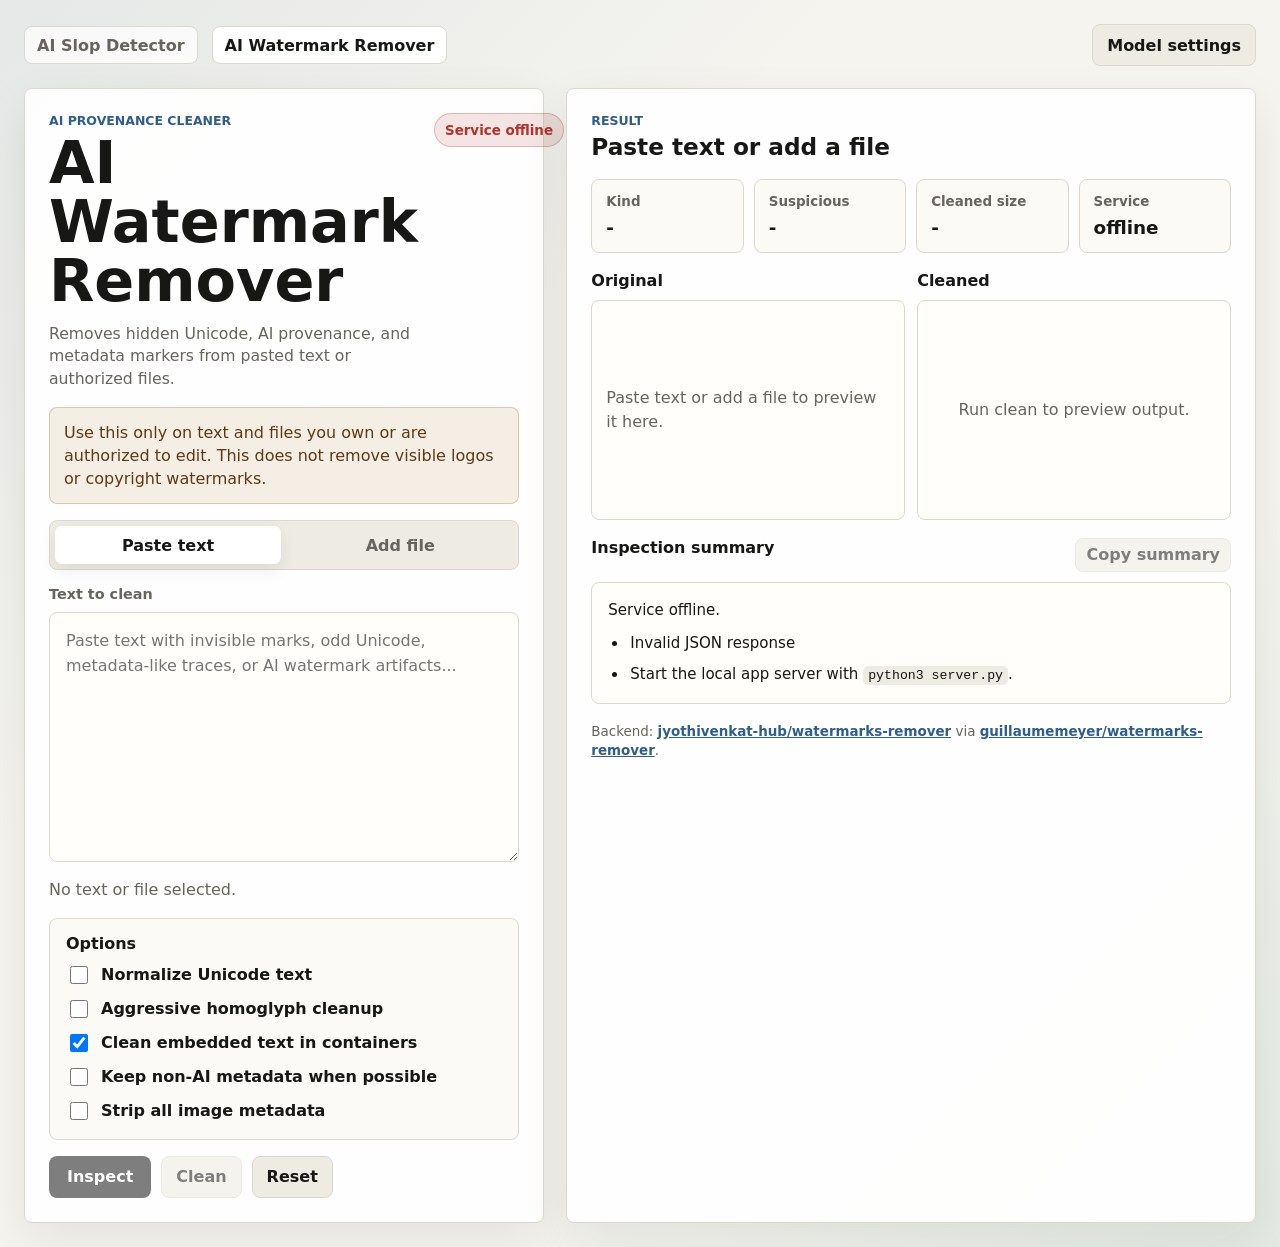
==== watermark.html @ 8d04dff4 "Initial commit: AI slop detector and watermark remover frontend Local, no-key tools for auditing pro" ====
<!doctype html>
<html lang="en">
  <head>
    <meta charset="utf-8" />
    <meta name="viewport" content="width=device-width, initial-scale=1" />
    <title>AI Watermark Remover</title>
    <link rel="stylesheet" href="styles.css" />
  </head>
  <body>
    <main class="page-shell">
      <nav class="top-nav" aria-label="Tool navigation">
        <div class="nav-links">
          <a href="index.html">AI Slop Detector</a>
          <a class="active" href="watermark.html">AI Watermark Remover</a>
        </div>
        <button class="ghost-button nav-settings-button" type="button" data-model-settings-open>
          Model settings
        </button>
      </nav>

      <section class="workspace" aria-label="AI watermark remover">
        <div class="input-panel">
          <header class="panel-header">
            <div>
              <p class="eyebrow">AI provenance cleaner</p>
              <h1>AI Watermark Remover</h1>
              <p class="page-description">
                Removes hidden Unicode, AI provenance, and metadata markers from pasted text or authorized files.
              </p>
            </div>
            <span class="status-pill" id="serviceStatus">Checking service</span>
          </header>

          <div class="notice">
            Use this only on text and files you own or are authorized to edit. This does not remove visible logos or copyright watermarks.
          </div>

          <div class="source-switch" role="tablist" aria-label="Input source">
            <button class="source-mode-button active" type="button" data-source-mode="text">Paste text</button>
            <button class="source-mode-button" type="button" data-source-mode="file">Add file</button>
          </div>

          <section class="source-panel active" id="textSourcePanel" aria-label="Pasted text input">
            <label class="input-label" for="pastedText">Text to clean</label>
            <textarea
              id="pastedText"
              spellcheck="true"
              placeholder="Paste text with invisible marks, odd Unicode, metadata-like traces, or AI watermark artifacts..."
            ></textarea>
          </section>

          <section class="source-panel hidden" id="fileSourcePanel" aria-label="File input">
            <label class="drop-zone" id="dropZone" for="fileInput">
              <input id="fileInput" type="file" />
              <span class="drop-title">Drop a file or click to choose</span>
              <span class="drop-copy">Text, Markdown, HTML, images, PDF, DOCX, ODT, SVG, PNG, JPEG, WebP</span>
            </label>
          </section>

          <div class="file-summary" id="fileSummary">No text or file selected.</div>

          <section class="option-panel" aria-label="Cleaning options">
            <h2>Options</h2>
            <label class="check-row">
              <input id="nfkcOption" type="checkbox" />
              <span>Normalize Unicode text</span>
            </label>
            <label class="check-row">
              <input id="homoglyphOption" type="checkbox" />
              <span>Aggressive homoglyph cleanup</span>
            </label>
            <label class="check-row">
              <input id="containerTextOption" type="checkbox" checked />
              <span>Clean embedded text in containers</span>
            </label>
            <label class="check-row">
              <input id="keepMetadataOption" type="checkbox" />
              <span>Keep non-AI metadata when possible</span>
            </label>
            <label class="check-row">
              <input id="stripAllOption" type="checkbox" />
              <span>Strip all image metadata</span>
            </label>
          </section>

          <div class="actions">
            <button class="primary-button" id="inspectButton" type="button" disabled>Inspect</button>
            <button class="secondary-button" id="cleanButton" type="button" disabled>Clean</button>
            <button class="ghost-button" id="resetButton" type="button">Reset</button>
          </div>
        </div>

        <aside class="result-panel" aria-label="Watermark removal results">
          <div class="result-topline">
            <div>
              <p class="eyebrow">Result</p>
              <h2 id="resultTitle">Paste text or add a file</h2>
            </div>
            <div class="result-actions">
              <a class="download-link hidden" id="downloadLink" download>Download cleaned file</a>
              <button class="ghost-button compact-button hidden" id="copyCleanedTextButton" type="button">Copy cleaned text</button>
            </div>
          </div>

          <div class="metric-grid">
            <div class="metric">
              <span>Kind</span>
              <strong id="kindMetric">-</strong>
            </div>
            <div class="metric">
              <span>Suspicious</span>
              <strong id="suspiciousMetric">-</strong>
            </div>
            <div class="metric">
              <span>Cleaned size</span>
              <strong id="sizeMetric">-</strong>
            </div>
            <div class="metric">
              <span>Service</span>
              <strong id="serviceMetric">-</strong>
            </div>
          </div>

          <section class="preview-grid" aria-label="File previews">
            <div class="preview-card">
              <h3>Original</h3>
              <div class="preview-box" id="originalPreview">Paste text or add a file to preview it here.</div>
            </div>
            <div class="preview-card">
              <h3>Cleaned</h3>
              <div class="preview-box" id="cleanedPreview" tabindex="0">Run clean to preview output.</div>
            </div>
          </section>

          <section class="report-section" aria-label="Inspection summary">
            <div class="section-heading">
              <h3>Inspection summary</h3>
              <button class="ghost-button compact-button" id="copyReportButton" type="button" disabled>Copy summary</button>
            </div>
            <div class="summary-output" id="reportOutput">The inspection and cleaning summary will appear here.</div>
          </section>

          <p class="source-note">
            Backend:
            <a href="https://github.com/jyothivenkat-hub/watermarks-remover" target="_blank" rel="noreferrer">jyothivenkat-hub/watermarks-remover</a>
            via
            <a href="https://github.com/guillaumemeyer/watermarks-remover" target="_blank" rel="noreferrer">guillaumemeyer/watermarks-remover</a>.
          </p>
        </aside>
      </section>
    </main>

    <script src="model-settings.js"></script>
    <script src="watermark.js"></script>
  </body>
</html>
---- styles.css ----
:root {
  color-scheme: light;
  --bg: #f5f4ef;
  --panel: #ffffff;
  --ink: #171716;
  --muted: #66645d;
  --line: #dcd8cd;
  --soft: #edebe2;
  --green: #167356;
  --amber: #a86412;
  --red: #af342c;
  --blue: #2f5d8c;
  --shadow: 0 18px 50px rgba(28, 28, 24, 0.08);
}

* {
  box-sizing: border-box;
}

body {
  margin: 0;
  min-height: 100vh;
  background:
    linear-gradient(135deg, rgba(47, 93, 140, 0.08), transparent 34%),
    linear-gradient(315deg, rgba(22, 115, 86, 0.08), transparent 30%),
    var(--bg);
  color: var(--ink);
  font-family:
    Inter, ui-sans-serif, system-ui, -apple-system, BlinkMacSystemFont, "Segoe UI",
    sans-serif;
}

button,
input,
textarea {
  font: inherit;
}

button {
  border: 0;
  cursor: pointer;
}

button:disabled {
  cursor: not-allowed;
  opacity: 0.55;
}

a {
  color: inherit;
}

.page-shell {
  width: min(1440px, 100%);
  margin: 0 auto;
  padding: 24px;
}

.top-nav {
  display: flex;
  align-items: center;
  justify-content: space-between;
  gap: 14px;
  margin-bottom: 22px;
}

.nav-links {
  display: flex;
  flex-wrap: wrap;
  align-items: center;
  gap: 14px;
}

.top-nav a {
  min-height: 38px;
  display: inline-flex;
  align-items: center;
  padding: 0 12px;
  border: 1px solid var(--line);
  border-radius: 8px;
  background: rgba(255, 255, 255, 0.74);
  color: var(--muted);
  font-weight: 800;
  text-decoration: none;
}

.top-nav .active {
  color: var(--ink);
  background: var(--panel);
}

.nav-settings-button {
  white-space: nowrap;
}

.model-settings-backdrop {
  position: fixed;
  inset: 0;
  z-index: 20;
  display: grid;
  place-items: center;
  padding: 24px;
  background: rgba(23, 23, 22, 0.42);
}

.model-settings-modal {
  width: min(760px, 100%);
  max-height: min(820px, calc(100vh - 48px));
  overflow: auto;
  padding: 28px;
  border: 1px solid var(--line);
  border-radius: 8px;
  background: var(--panel);
  box-shadow: 0 28px 90px rgba(20, 20, 16, 0.22);
}

.model-settings-header {
  display: flex;
  align-items: flex-start;
  justify-content: space-between;
  gap: 18px;
}

.model-settings-header h2 {
  margin: 0;
  font-size: clamp(2rem, 4vw, 3rem);
  line-height: 1;
}

.model-settings-close {
  width: 42px;
  min-width: 42px;
  min-height: 42px;
  border-radius: 50%;
  padding: 0;
  font-size: 1.45rem;
  line-height: 1;
}

.model-settings-form {
  display: grid;
  gap: 18px;
}

.model-settings-divider {
  height: 1px;
  margin: 4px 0;
  background: var(--line);
}

.model-field {
  display: grid;
  gap: 8px;
}

.model-field label,
.model-field legend {
  color: var(--muted);
  font-size: 0.82rem;
  font-weight: 900;
  letter-spacing: 0.08em;
  text-transform: uppercase;
}

.model-field input,
.model-field select {
  width: 100%;
  min-height: 48px;
  padding: 0 14px;
  border: 1px solid var(--line);
  border-radius: 8px;
  background: #fffefa;
  color: var(--ink);
  font: inherit;
  outline: none;
}

.model-field input:focus,
.model-field select:focus {
  border-color: var(--blue);
  box-shadow: 0 0 0 4px rgba(47, 93, 140, 0.12);
}

.model-field-hint {
  margin: 0;
  color: var(--muted);
  font-size: 0.9rem;
  line-height: 1.45;
}

.model-fieldset {
  display: grid;
  gap: 14px;
  margin: 0;
  padding: 0;
  border: 0;
}

.model-fields {
  display: grid;
  gap: 14px;
}

.model-settings-actions {
  display: flex;
  flex-wrap: wrap;
  justify-content: flex-end;
  gap: 10px;
}

.hero {
  max-width: 900px;
  padding: 48px 0 24px;
}

.eyebrow {
  margin: 0 0 6px;
  color: var(--blue);
  font-size: 0.78rem;
  font-weight: 900;
  letter-spacing: 0;
  text-transform: uppercase;
}

h1,
h2,
h3,
p {
  margin-top: 0;
}

h1 {
  margin-bottom: 16px;
  font-size: clamp(2rem, 4.6vw, 3.8rem);
  line-height: 1;
  letter-spacing: 0;
}

.page-description {
  max-width: 640px;
  margin: -4px 0 0;
  color: var(--muted);
  font-size: 0.98rem;
  line-height: 1.45;
}

h2 {
  margin-bottom: 0;
  font-size: 1.45rem;
  line-height: 1.15;
}

h3 {
  margin-bottom: 10px;
  font-size: 1rem;
}

.hero-copy {
  max-width: 720px;
  color: var(--muted);
  font-size: 1.12rem;
  line-height: 1.55;
}

.tool-grid {
  display: grid;
  grid-template-columns: repeat(auto-fit, minmax(280px, 1fr));
  gap: 16px;
}

.tool-card {
  display: grid;
  gap: 10px;
  min-height: 190px;
  padding: 20px;
  border: 1px solid var(--line);
  border-radius: 8px;
  background: var(--panel);
  box-shadow: var(--shadow);
  text-decoration: none;
}

.tool-card strong {
  font-size: 1.35rem;
}

.tool-card span:last-child {
  color: var(--muted);
  line-height: 1.5;
}

.card-kicker {
  width: max-content;
  padding: 5px 8px;
  border-radius: 6px;
  background: var(--soft);
  color: var(--blue);
  font-size: 0.78rem;
  font-weight: 900;
  text-transform: uppercase;
}

.workspace {
  display: grid;
  grid-template-columns: minmax(0, 0.86fr) minmax(440px, 1.14fr);
  gap: 22px;
  min-height: calc(100vh - 86px);
}

.input-panel,
.result-panel {
  border: 1px solid var(--line);
  border-radius: 8px;
  background: rgba(255, 255, 255, 0.93);
  box-shadow: var(--shadow);
}

.input-panel {
  display: flex;
  flex-direction: column;
  gap: 16px;
  padding: 24px;
}

.result-panel {
  display: flex;
  flex-direction: column;
  gap: 18px;
  padding: 24px;
}

.panel-header,
.result-topline,
.section-heading {
  display: flex;
  align-items: flex-start;
  justify-content: space-between;
  gap: 16px;
}

.result-actions {
  display: flex;
  flex-wrap: wrap;
  justify-content: flex-end;
  gap: 8px;
}

.status-pill {
  min-height: 34px;
  display: inline-flex;
  align-items: center;
  padding: 0 10px;
  border: 1px solid var(--line);
  border-radius: 999px;
  background: var(--soft);
  color: var(--muted);
  font-size: 0.84rem;
  font-weight: 900;
  white-space: nowrap;
}

.status-pill.ok {
  border-color: rgba(22, 115, 86, 0.28);
  background: rgba(22, 115, 86, 0.12);
  color: var(--green);
}

.status-pill.bad {
  border-color: rgba(175, 52, 44, 0.28);
  background: rgba(175, 52, 44, 0.12);
  color: var(--red);
}

.notice {
  padding: 13px 14px;
  border: 1px solid rgba(168, 100, 18, 0.28);
  border-radius: 8px;
  background: rgba(168, 100, 18, 0.1);
  color: #5b3b12;
  line-height: 1.45;
}

.source-switch {
  display: grid;
  grid-template-columns: repeat(2, minmax(0, 1fr));
  gap: 6px;
  padding: 5px;
  border: 1px solid var(--line);
  border-radius: 8px;
  background: var(--soft);
}

.source-mode-button {
  min-height: 38px;
  border-radius: 7px;
  background: transparent;
  color: var(--muted);
  font-weight: 900;
}

.source-mode-button.active {
  background: var(--panel);
  color: var(--ink);
  box-shadow: 0 6px 16px rgba(20, 20, 16, 0.08);
}

.source-panel {
  display: grid;
  gap: 10px;
}

.input-label {
  color: var(--muted);
  font-size: 0.9rem;
  font-weight: 800;
}

#pastedText {
  width: 100%;
  min-height: 250px;
  resize: vertical;
  padding: 16px;
  border: 1px solid var(--line);
  border-radius: 8px;
  background: #fffefa;
  color: var(--ink);
  line-height: 1.55;
  outline: none;
}

#pastedText:focus {
  border-color: var(--blue);
  box-shadow: 0 0 0 4px rgba(47, 93, 140, 0.12);
}

.drop-zone {
  display: grid;
  place-items: center;
  gap: 8px;
  min-height: 220px;
  padding: 20px;
  border: 2px dashed var(--line);
  border-radius: 8px;
  background: #fffefa;
  text-align: center;
}

.drop-zone.dragging {
  border-color: var(--blue);
  background: rgba(47, 93, 140, 0.08);
}

.drop-zone input {
  position: absolute;
  inline-size: 1px;
  block-size: 1px;
  overflow: hidden;
  clip: rect(0 0 0 0);
}

.drop-title {
  font-size: 1.12rem;
  font-weight: 900;
}

.drop-copy,
.file-summary {
  color: var(--muted);
  line-height: 1.45;
}

.option-panel {
  display: grid;
  gap: 10px;
  padding: 16px;
  border: 1px solid var(--line);
  border-radius: 8px;
  background: #fbfaf6;
}

.option-panel h2 {
  font-size: 1rem;
}

.check-row {
  display: flex;
  align-items: center;
  gap: 10px;
  color: var(--ink);
  font-weight: 700;
}

.check-row input {
  width: 18px;
  height: 18px;
}

.actions {
  display: flex;
  flex-wrap: wrap;
  gap: 10px;
  margin-top: auto;
}

.primary-button,
.secondary-button,
.ghost-button,
.download-link {
  min-height: 42px;
  display: inline-flex;
  align-items: center;
  justify-content: center;
  border-radius: 8px;
  font-weight: 900;
  text-decoration: none;
}

.primary-button {
  padding: 0 18px;
  background: var(--ink);
  color: #fff;
}

.secondary-button,
.ghost-button,
.download-link {
  padding: 0 14px;
  border: 1px solid var(--line);
  background: var(--soft);
  color: var(--ink);
}

.download-link {
  background: rgba(22, 115, 86, 0.12);
  color: var(--green);
}

.compact-button {
  min-height: 34px;
  padding: 0 10px;
}

.hidden {
  display: none;
}

.metric-grid {
  display: grid;
  grid-template-columns: repeat(4, minmax(0, 1fr));
  gap: 10px;
}

.metric {
  min-height: 72px;
  display: grid;
  gap: 8px;
  padding: 14px;
  border: 1px solid var(--line);
  border-radius: 8px;
  background: #fbfaf6;
}

.metric span {
  color: var(--muted);
  font-size: 0.84rem;
  font-weight: 800;
}

.metric strong {
  font-size: 1.15rem;
  overflow-wrap: anywhere;
}

.preview-grid {
  display: grid;
  grid-template-columns: repeat(2, minmax(0, 1fr));
  gap: 12px;
}

.preview-card {
  min-width: 0;
}

.preview-box {
  min-height: 220px;
  max-height: 420px;
  overflow: auto;
  display: grid;
  place-items: center;
  padding: 14px;
  border: 1px solid var(--line);
  border-radius: 8px;
  background: #fffefa;
  color: var(--muted);
  line-height: 1.5;
  white-space: pre-wrap;
}

.preview-box img {
  max-width: 100%;
  max-height: 360px;
  object-fit: contain;
  border-radius: 6px;
}

.text-preview {
  width: 100%;
  align-self: stretch;
  color: var(--ink);
  font-family: ui-monospace, SFMono-Regular, Menlo, Monaco, Consolas, monospace;
  font-size: 0.86rem;
}

.report-section {
  display: grid;
  gap: 10px;
}

.source-note {
  margin: 0;
  color: var(--muted);
  font-size: 0.84rem;
  line-height: 1.45;
}

.source-note a {
  color: var(--blue);
  font-weight: 800;
}

.summary-output {
  max-height: 460px;
  overflow: auto;
  margin: 0;
  padding: 16px;
  border: 1px solid var(--line);
  border-radius: 8px;
  background: #fffefa;
  color: var(--ink);
  font-size: 0.94rem;
  line-height: 1.55;
}

.summary-output p {
  margin: 0 0 10px;
}

.summary-output ul {
  display: grid;
  gap: 8px;
  margin: 0;
  padding-left: 20px;
}

.summary-output li {
  padding-left: 2px;
}

.summary-output code {
  padding: 2px 5px;
  border-radius: 5px;
  background: var(--soft);
  font-family: ui-monospace, SFMono-Regular, Menlo, Monaco, Consolas, monospace;
  font-size: 0.88em;
}

@media (max-width: 1080px) {
  .workspace {
    grid-template-columns: 1fr;
  }
}

@media (max-width: 720px) {
  .page-shell {
    padding: 16px;
  }

  .top-nav,
  .panel-header,
  .result-topline,
  .section-heading {
    display: grid;
  }

  .nav-settings-button {
    justify-self: start;
  }

  .metric-grid,
  .preview-grid {
    grid-template-columns: 1fr;
  }

  .model-settings-modal {
    padding: 20px;
  }
}
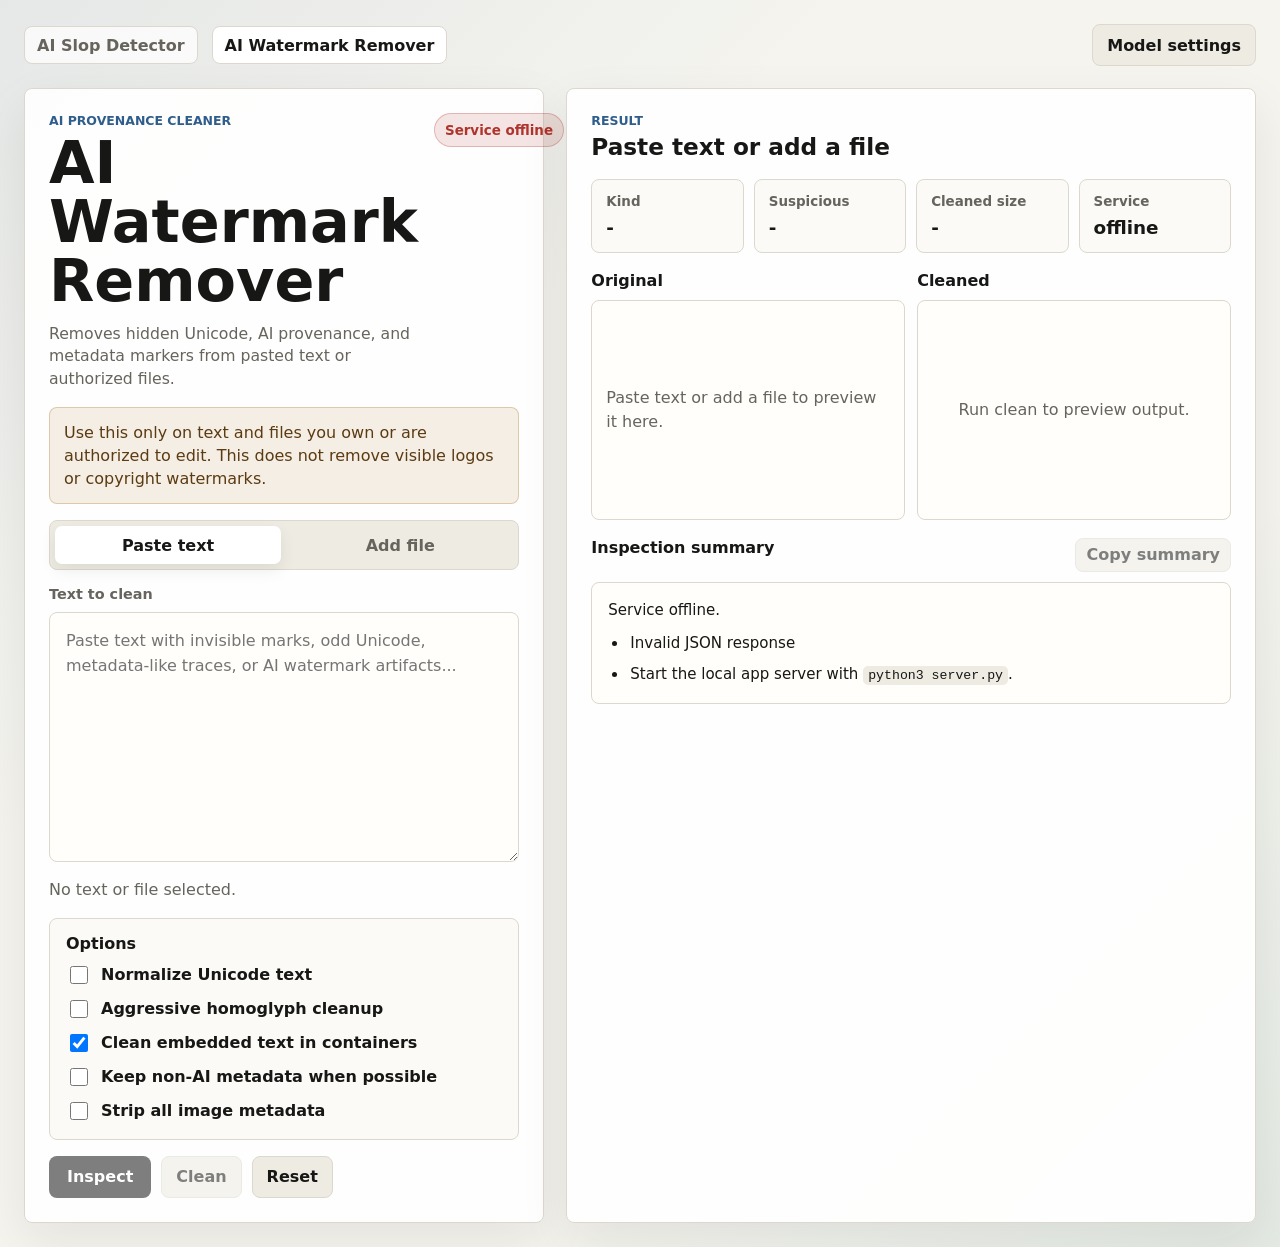
==== commit 34611561: "Remove third-party attribution credits from UI and docs Dropped the visible credit notes that named " ====
--- a/watermark.html
+++ b/watermark.html
@@ -139,13 +139,6 @@
             </div>
             <div class="summary-output" id="reportOutput">The inspection and cleaning summary will appear here.</div>
           </section>
-
-          <p class="source-note">
-            Backend:
-            <a href="https://github.com/jyothivenkat-hub/watermarks-remover" target="_blank" rel="noreferrer">jyothivenkat-hub/watermarks-remover</a>
-            via
-            <a href="https://github.com/guillaumemeyer/watermarks-remover" target="_blank" rel="noreferrer">guillaumemeyer/watermarks-remover</a>.
-          </p>
         </aside>
       </section>
     </main>
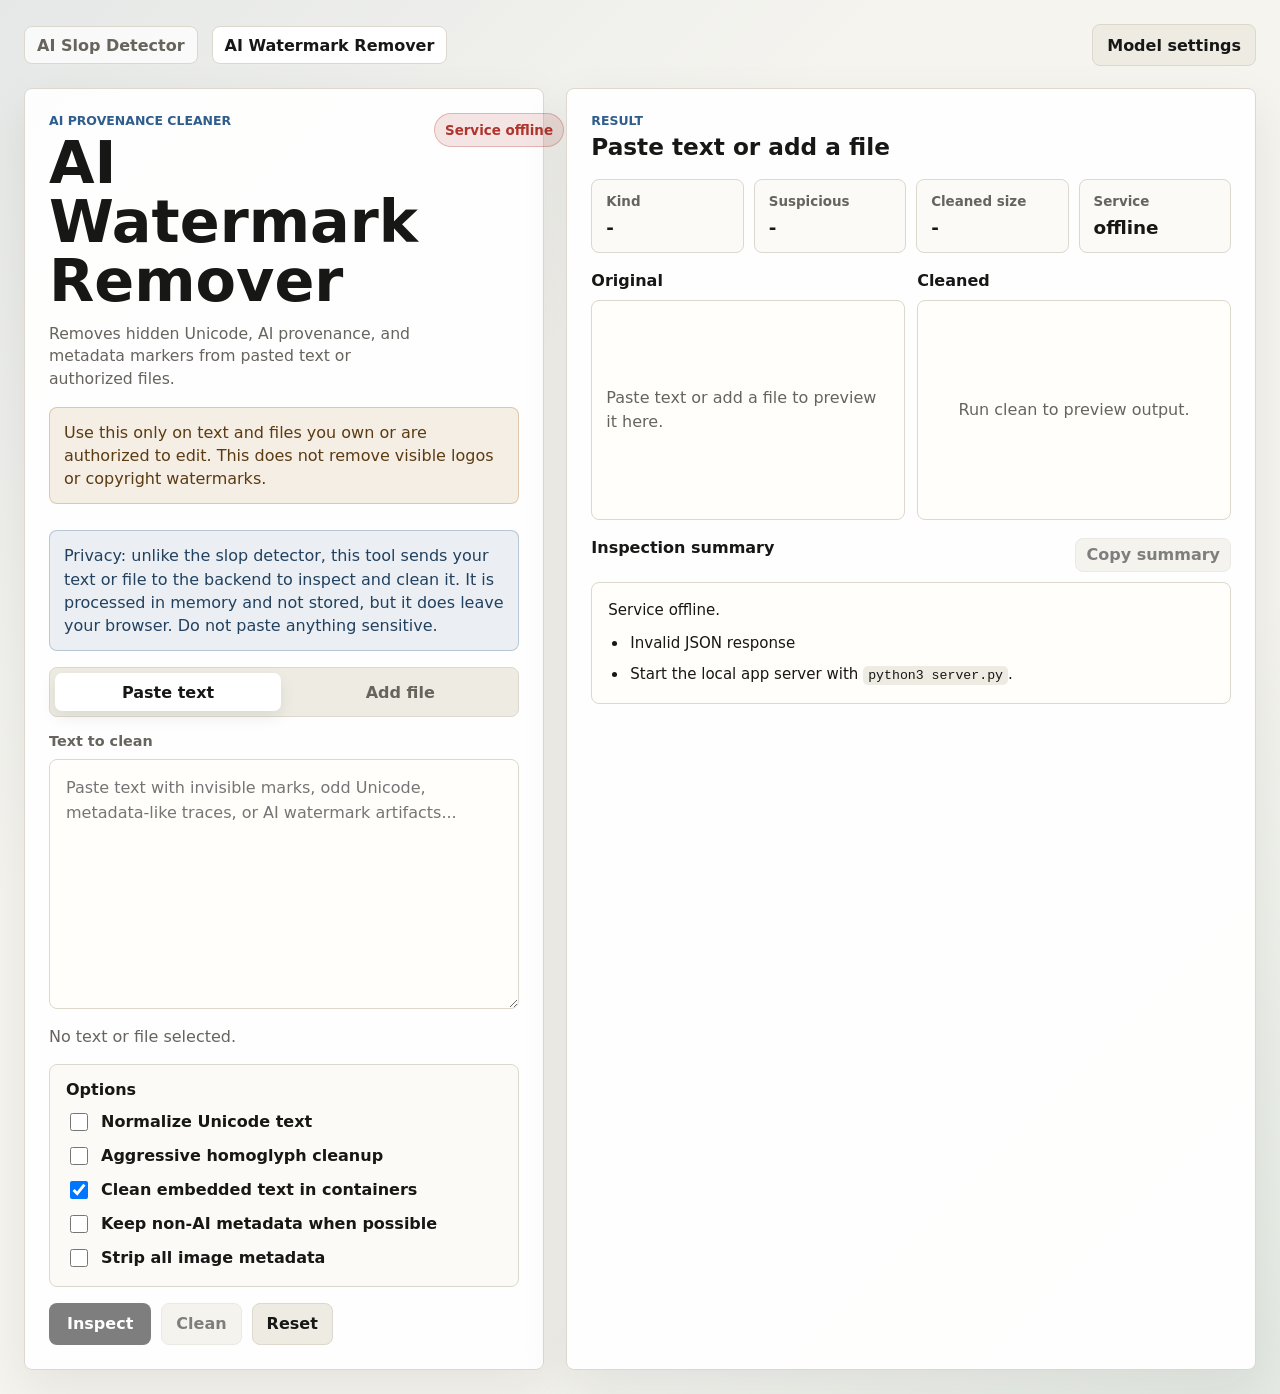
==== commit 1d3888e0: "Add privacy note for the watermark tool (UI and README) The slop detector is fully client-side, but " ====
--- a/watermark.html
+++ b/watermark.html
@@ -33,6 +33,9 @@
 
           <div class="notice">
             Use this only on text and files you own or are authorized to edit. This does not remove visible logos or copyright watermarks.
+          </div>
+          <div class="notice notice-privacy">
+            Privacy: unlike the slop detector, this tool sends your text or file to the backend to inspect and clean it. It is processed in memory and not stored, but it does leave your browser. Do not paste anything sensitive.
           </div>
 
           <div class="source-switch" role="tablist" aria-label="Input source">
--- a/styles.css
+++ b/styles.css
@@ -162,6 +162,45 @@
   text-transform: uppercase;
 }
 
+.model-field-check {
+  display: flex;
+  flex-direction: row;
+  align-items: center;
+  gap: 10px;
+}
+
+.model-field-check span {
+  color: var(--ink);
+  font-size: 0.9rem;
+  font-weight: 600;
+  letter-spacing: normal;
+  text-transform: none;
+}
+
+.model-field-check input[type="checkbox"] {
+  width: 18px;
+  min-height: 18px;
+  height: 18px;
+  flex: 0 0 auto;
+  padding: 0;
+  margin: 0;
+  cursor: pointer;
+}
+
+.model-field-hint {
+  margin: 0;
+  font-size: 0.8rem;
+  line-height: 1.5;
+  color: var(--muted);
+}
+
+.model-field-hint code {
+  font-size: 0.78rem;
+  background: var(--soft);
+  padding: 1px 5px;
+  border-radius: 4px;
+}
+
 .model-field input,
 .model-field select {
   width: 100%;
@@ -380,6 +419,13 @@
   line-height: 1.45;
 }
 
+.notice-privacy {
+  margin-top: 10px;
+  border-color: rgba(47, 93, 140, 0.28);
+  background: rgba(47, 93, 140, 0.09);
+  color: #21415f;
+}
+
 .source-switch {
   display: grid;
   grid-template-columns: repeat(2, minmax(0, 1fr));
